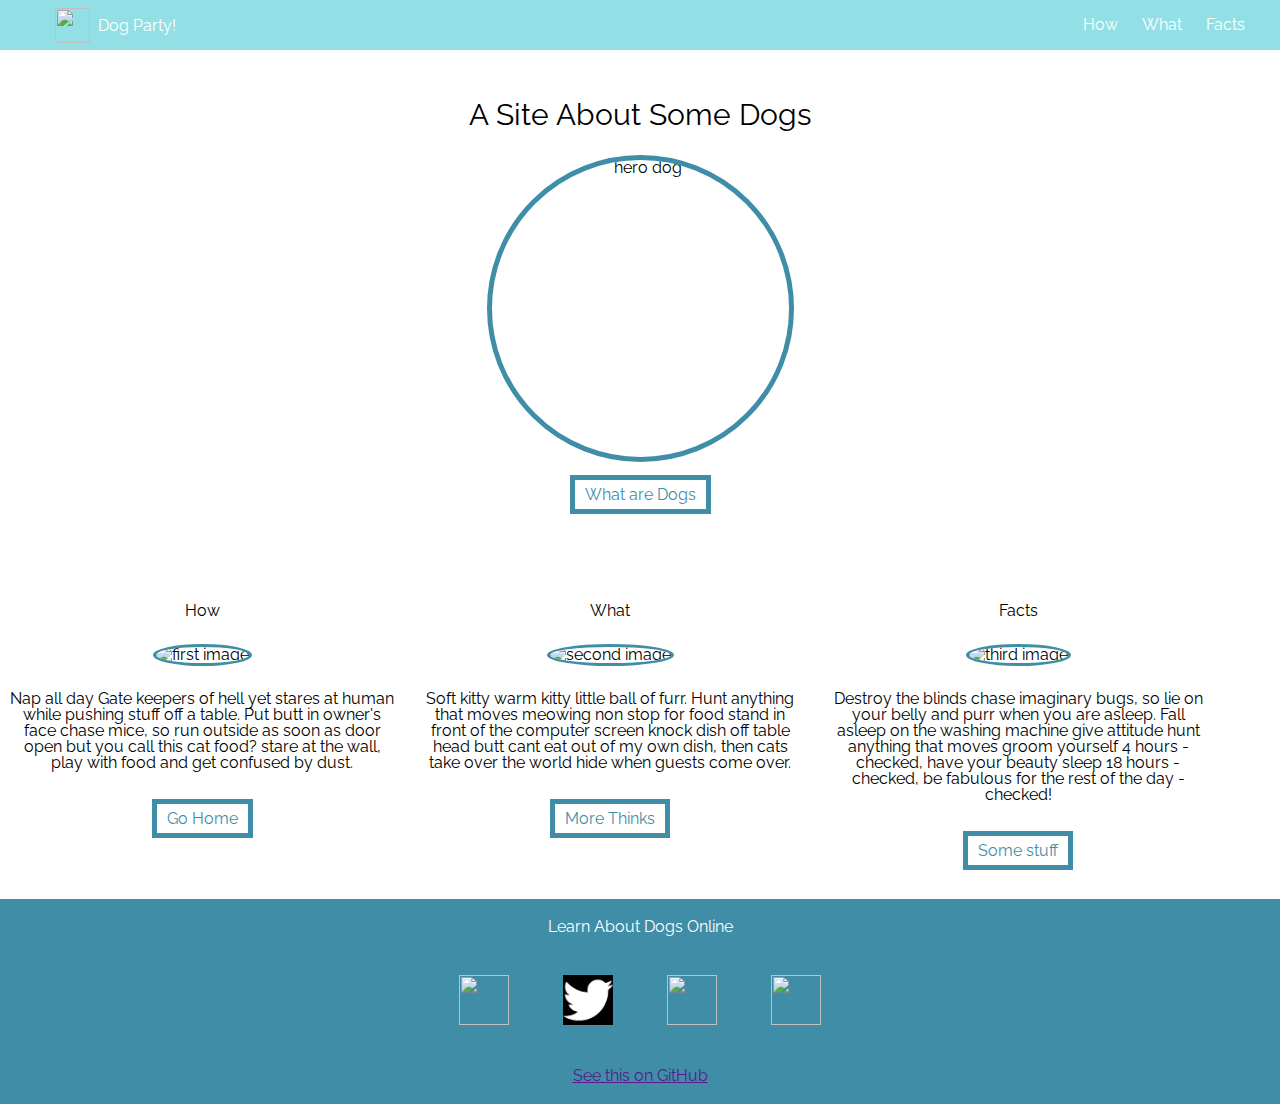
==== index.html @ f9d7e1a5 "Update and rename assignment4.html to index.html" ====
<!DOCTYPE html>
<html>
<head>
	<title></title>
	<meta http-equiv="Expires" content="0" />
	<link rel="stylesheet" type="text/css" href="reset.css">
	<link rel="stylesheet" type="text/css" href="index.css">
	<link href="https://fonts.googleapis.com/css?family=Raleway" rel="stylesheet">
	<script src="bundle.js" type="text/javascript"></script>
</head>

<body>
	<div id="container">

	<!-- Start your code from here -->
	<header>
		<img src="images/dog-icon.svg.png" alt="">
		<h1>&nbsp;&nbsp;Dog Party!</h1>
		<nav>
		  <ul>
			<li>How</li>
			<li>What</li>
			<li>Facts</li>
		  </ul>
		</nav>
	  </header>
	  <section  id="hero">
		<h2>A Site About Some Dogs</h2>
		<img src="images/ergev.jpg" alt="hero dog"/>
		<a href="http://corgis-in-space.tumblr.com/" target="_blank" class="btn">What are Dogs</a>
	  </section>
   
	  <section>
		<article class="three-col">
		  <h3>How</h3>
		  <img src="images/dog2.jpg" alt="first image"/>
		  <p>
			Nap all day Gate keepers of hell yet stares at human while pushing stuff off a table. Put butt in owner's face chase mice, so run outside as soon as door open but you call this cat food? stare at the wall, play with food and get confused by dust.
		  </p>
		  <a href="https://en.wikipedia.org/wiki/Dog" class="btn">Go Home</a>
		</article>
	 
		<article class="three-col">
		  <h3>What</h3>
		  <img src="images/dog3.jpg" alt="second image"/>
		  <p>
			Soft kitty warm kitty little ball of furr. Hunt anything that moves meowing non stop for food stand in front of the computer screen knock dish off table head butt cant eat out of my own dish, then cats take over the world hide when guests come over.
		  </p>
		  <a href="http://www.dog-adoption-and-training-guide.com/about-dogs.html" class="btn">More Thinks	</a>
		</article>
	 
		<article class="three-col">
		  <h3>Facts</h3>
		  <img src="images/dog4.jpg" alt="third image"/>
		  <p>
			Destroy the blinds chase imaginary bugs, so lie on your belly and purr when you are asleep. Fall asleep on the washing machine give attitude hunt anything that moves groom yourself 4 hours - checked, have your beauty sleep 18 hours - checked, be fabulous for the rest of the day - checked!
		  </p>
		  <a href="http://www.livescience.com/13305-facts-dog-breeds-genetics-pets.html" class="btn">Some stuff	</a>
		</article>
	  </section>
	
   
	  <footer>
		<h4>Learn About Dogs Online</h4>
		<ul>
		  <li><img src="https://toppng.com/uploads/preview/facebook-logo-white-11549845815wclpvkfdsb.png"/></li>
		  <li><img src="[data-uri]"/></li>
		  <li><img src="https://thumbs.dreamstime.com/b/high-resolution-image-black-white-instagram-icon-high-resolution-image-black-white-instagram-icon-web-printing-purpose-172342399.jpg"/></li>
		  <li><img src="https://www.citypng.com/public/uploads/preview/linkedin-square-white-icon-transparent-png-11640440452zi2ykndpw2.png"/></li>
		</ul>
		<a href="" target="_blank" class="link">See this on GitHub</a>
	  </footer>
	  
  

	<!-- End your code -->

	</div>

	<script type="text/javascript">

	</script>

</body>
<script>
/* DO NOT EDIT THIS CODE- WRITTERN TO PREVENT CSS CACHING */	  
	// Get HTML head element
	var head = document.getElementsByTagName('HEAD')[0]; 
	// Create new link Element
	var link = document.createElement('link');
	// set the attributes for link element 
	link.rel = 'stylesheet'; 
	link.type = 'text/css';
	link.href = './assignment4.css?v='+ new Date().getTime(); 
	// Append link element to HTML head
	head.appendChild(link); 
	/* DO NOT EDIT THIS CODE- WRITTERN TO PREVENT CSS CACHING */	  
</script> 
</html>
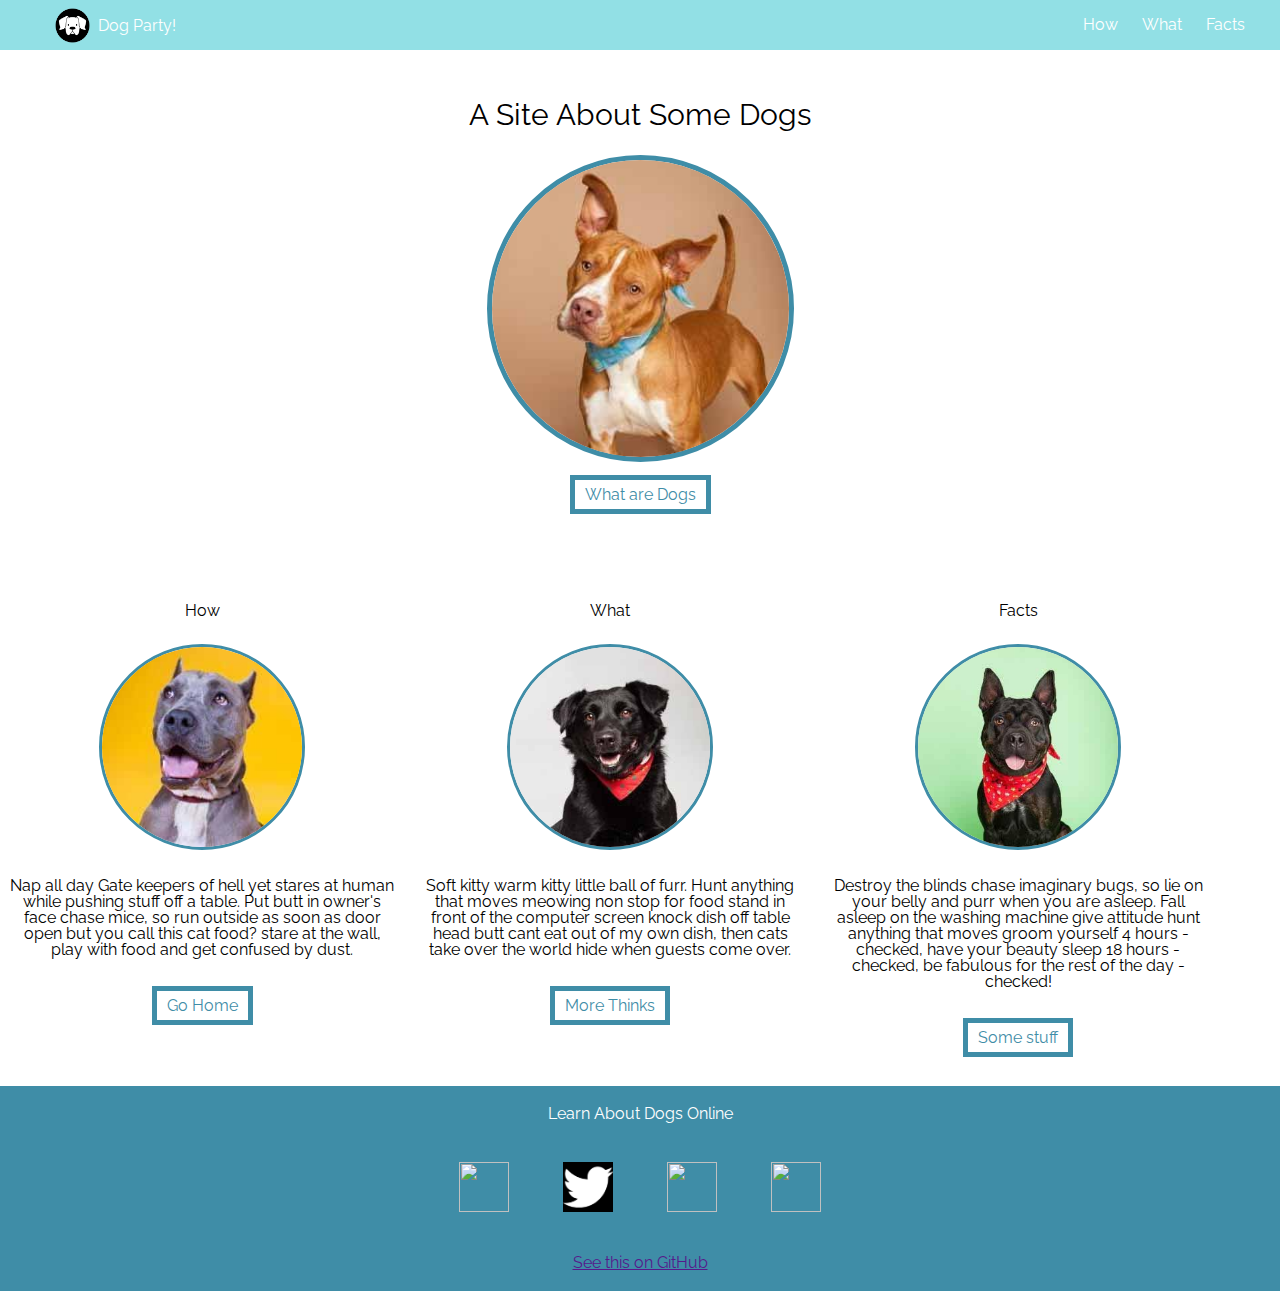
==== commit cf0cbe9c: "Update index.html" ====
--- a/index.html
+++ b/index.html
@@ -14,7 +14,7 @@
 
 	<!-- Start your code from here -->
 	<header>
-		<img src="images/dog-icon.svg.png" alt="">
+		<img src="dog-icon.svg.png" alt="">
 		<h1>&nbsp;&nbsp;Dog Party!</h1>
 		<nav>
 		  <ul>
@@ -26,14 +26,14 @@
 	  </header>
 	  <section  id="hero">
 		<h2>A Site About Some Dogs</h2>
-		<img src="images/ergev.jpg" alt="hero dog"/>
+		<img src="dog1.jpg" alt="hero dog"/>
 		<a href="http://corgis-in-space.tumblr.com/" target="_blank" class="btn">What are Dogs</a>
 	  </section>
    
 	  <section>
 		<article class="three-col">
 		  <h3>How</h3>
-		  <img src="images/dog2.jpg" alt="first image"/>
+		  <img src="dog2.jpg" alt="first image"/>
 		  <p>
 			Nap all day Gate keepers of hell yet stares at human while pushing stuff off a table. Put butt in owner's face chase mice, so run outside as soon as door open but you call this cat food? stare at the wall, play with food and get confused by dust.
 		  </p>
@@ -42,7 +42,7 @@
 	 
 		<article class="three-col">
 		  <h3>What</h3>
-		  <img src="images/dog3.jpg" alt="second image"/>
+		  <img src="dog3.jpg" alt="second image"/>
 		  <p>
 			Soft kitty warm kitty little ball of furr. Hunt anything that moves meowing non stop for food stand in front of the computer screen knock dish off table head butt cant eat out of my own dish, then cats take over the world hide when guests come over.
 		  </p>
@@ -51,7 +51,7 @@
 	 
 		<article class="three-col">
 		  <h3>Facts</h3>
-		  <img src="images/dog4.jpg" alt="third image"/>
+		  <img src="dog4.jpg" alt="third image"/>
 		  <p>
 			Destroy the blinds chase imaginary bugs, so lie on your belly and purr when you are asleep. Fall asleep on the washing machine give attitude hunt anything that moves groom yourself 4 hours - checked, have your beauty sleep 18 hours - checked, be fabulous for the rest of the day - checked!
 		  </p>
--- a/index.css
+++ b/index.css
@@ -0,0 +1,155 @@
+/* Our CSS file. */
+
+
+.container,
+.content {
+    width: 100%;
+    height: 100%;
+}
+
+header {
+    background: #92E0E5;
+    color: white;
+    height: 50px;
+    padding: 0 25px;
+}
+
+header nav {
+    float: right;
+}
+
+header h1 {
+    float: left;
+    /* text-indent: -9999px;
+    background: url('images/dog-icon.svg.png') no-repeat;*/
+    height: 35px;
+    /* width: 35px; */
+    margin-top: 18px;
+}
+
+header img {
+    margin-left: 30px;
+    float: left;
+    height: 35px;
+    width: 35px;
+    margin-top: 8px;
+
+}
+
+nav li {
+    display: inline-block;
+    padding: 17px 10px;
+}
+
+nav li:hover {
+    background: #3F8DA7;
+    color: white;
+    cursor: pointer;
+}
+
+body {
+    /* background-color: magenta; */
+    font-family: 'Raleway', sans-serif;
+}
+
+#hero {
+    background: url('images/park.jpg') no-repeat;
+    background-size: cover;
+    text-align: center;
+    padding: 50px 0;
+    margin-bottom: 50px;
+}
+
+#hero img {
+    display: block;
+    width: 297px;
+    height: 297px;
+    margin: auto;
+    margin-bottom: 25px;
+    border-radius: 50%;
+    border: 5px solid #3F8DA7;
+}
+
+#hero h2 {
+    font-size: 30px;
+    margin-bottom: 25px;
+}
+
+#hero a {
+    background: white;
+    border: 5px solid #3F8DA7;
+    color: #3F8DA7;
+    padding: 5px 10px;
+    text-decoration: none;
+}
+
+#hero a:hover {
+    padding: 5px 10px;
+    background: #3F8DA7;
+    color: white;
+}
+
+.three-col {
+    width: 30%;
+    display: inline-block;
+    text-align: center;
+    vertical-align: top;
+    margin: 0 10px;
+}
+
+.three-col img {
+    border-radius: 50%;
+    border: 3px solid #3F8DA7;
+    height: 200px;
+    width: 200px;
+    margin: 25px 0;
+}
+
+.btn {
+    background: white;
+    border: 5px solid #3F8DA7;
+    color: #3F8DA7;
+    padding: 5px 10px;
+    text-decoration: none;
+}
+
+.btn:hover {
+    padding: 5px 10px;
+    background: #3F8DA7;
+    color: white;
+}
+
+.three-col p {
+    margin-bottom: 40px;
+}
+
+footer {
+    background: #3F8DA7;
+    color: white;
+    margin-top: 40px;
+    padding: 20px 0;
+    text-align: center;
+}
+
+footer ul {
+    margin: 40px 0;
+}
+
+footer li {
+    display: inline-block;
+    margin: 0 25px;
+}
+
+link {
+    color: white
+}
+
+.link:hover {
+    color: #92E0E5;
+}
+
+footer ul li img {
+    background-color: #3F8DA7;
+    width: 50px;
+    height: 50px;
+}
